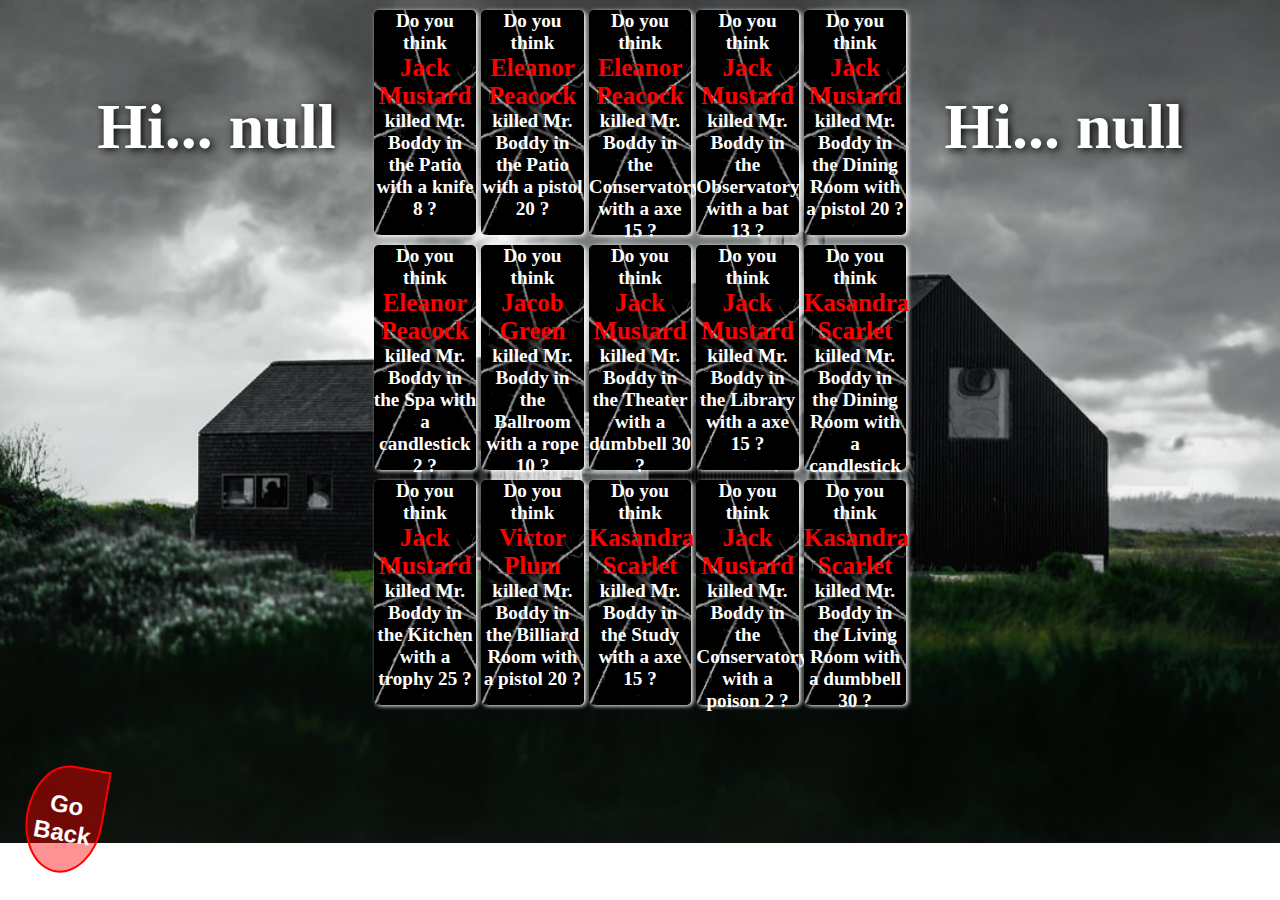
==== assets/pages/game.html @ c6afa7f7 "cluedo" ====
<!DOCTYPE html>
<html lang="en">
  <head>
    <meta charset="UTF-8" />
    <meta name="viewport" content="width=device-width, initial-scale=1.0" />
    <title>Game</title>
    <link rel="stylesheet" href="../css/game.css" />
  </head>
  <body>
    <section id="cards">
      <div id="card"></div>
      <div id="card"></div>
      <div id="card"></div>
      <div id="card"></div>
      <div id="card"></div>
      <div id="card"></div>
      <div id="card"></div>
      <div id="card"></div>
      <div id="card"></div>
      <div id="card"></div>
      <div id="card"></div>
      <div id="card"></div>
      <div id="card"></div>
      <div id="card"></div>
      <div id="card"></div>
    </section>
    <section id="erg"></section>
    <button id="ref" onclick="ref()">
      Play again
    </button>
    <section id="hy">Hi...</section>
    <section id="hy1">Hi...</section>
    <button id="backG"><a href="../../index.html">Go Back</a></button>

    <audio src="../audio/Wrong-answer-sound-effect.mp3" id="audioX"></audio>
    <audio src="../audio/Correct-answer.mp3" id="audioR"></audio>
    <script src="../js/main.js"></script>
    <iframe
      width="0"
      height="0"
      src="../audio/2019-05-01_-_Undercover_Spy_Agent_-_David_Fesliyan.mp3"
      frameborder="0"
      allowfullscreen
    ></iframe>
  </body>
</html>
---- assets/css/game.css ----
body {
  margin: 0;
  background: url(../img/photo-1519170395244-dfb1bb988508.jpg);
  background-size: cover;
  background-repeat: no-repeat no-repeat;
}

body #cards {
  margin: auto;
  height: 100%;
  width: 42%;
  display: -webkit-box;
  display: -ms-flexbox;
  display: flex;
  -ms-flex-pack: distribute;
      justify-content: space-around;
  -ms-flex-wrap: wrap;
      flex-wrap: wrap;
}

body #cards #card {
  margin-top: 10px;
  height: 25vh;
  width: 8vw;
  border-radius: 5px;
  -webkit-box-shadow: 2px 1px 4px white;
          box-shadow: 2px 1px 4px white;
  background-image: url(../img/27bf478a3400002b729b23f275fddbf7.gif);
  background-position: center;
  background-size: cover;
  font-size: 1.2em;
  font-weight: bolder;
  text-align: center;
  color: white;
  cursor: pointer;
}

body #cards #card h3 {
  color: red;
  margin: 0;
  font-size: 1.3em;
}

body #erg,
body #hy,
body #hy1 {
  background-color: rgba(0, 0, 0, 0.308);
  color: white;
  font-size: 2.5em;
  text-align: center;
  width: 90%;
  margin: auto;
  font-weight: bolder;
  text-shadow: 2px 2px 8px black;
  border-radius: 7px;
}

body #ref,
body button,
body #refH,
body #back {
  position: absolute;
  left: 2%;
  top: 3%;
  width: 6vw;
  height: 12vh;
  font-weight: bold;
  font-size: 1.6em;
  color: white;
  text-align: center;
  -webkit-transform: rotate(-55deg);
          transform: rotate(-55deg);
  border: 2px solid red;
  border-top-left-radius: 50%;
  background-color: rgba(255, 0, 0, 0.425);
  border-bottom-left-radius: 50%;
  border-bottom-right-radius: 50%;
  display: none;
  cursor: pointer;
}

body #ref:active,
body button:active,
body #refH:active,
body #back:active {
  border-top-left-radius: 100%;
  border-bottom-left-radius: 50%;
  border-bottom-right-radius: 100%;
}

body #ref:focus,
body button:focus,
body #refH:focus,
body #back:focus {
  outline: none;
}

body #hy {
  position: absolute;
  right: 7%;
  top: 10%;
  background: none;
  font-size: 4em;
  width: 19.8vw;
}

body #hy1 {
  position: absolute;
  left: 7%;
  top: 10%;
  font-size: 4em;
  background: none;
  width: 19.8vw;
}

body #body1 {
  margin: auto;
  width: 50%;
  display: -webkit-box;
  display: -ms-flexbox;
  display: flex;
  -ms-flex-pack: distribute;
      justify-content: space-around;
  -webkit-box-align: center;
      -ms-flex-align: center;
          align-items: center;
  height: 70vh;
}

body button {
  display: block;
  font-size: 150%;
}

body label {
  background-color: rgba(0, 0, 0, 0.308);
  color: white;
  font-size: 4em;
  text-align: center;
  width: 90%;
  margin-left: 10px;
  font-weight: bolder;
  text-shadow: 2px 2px 8px black;
  border-radius: 7px;
}

body label select {
  cursor: pointer;
  background-color: rgba(0, 0, 0, 0.308);
  color: white;
  font-size: 0.5em;
  text-align: center;
  width: 90%;
  margin-left: 10px;
  font-weight: bolder;
  text-shadow: 2px 2px 8px black;
  border-radius: 7px;
}

body label select option {
  background-color: rgba(51, 25, 25, 0.603);
  color: white;
  font-size: 1em;
  text-align: center;
  width: 90%;
  margin-left: 10px;
  font-weight: bolder;
  text-shadow: 2px 2px 8px black;
  border-radius: 7px;
}

body #refH {
  position: absolute;
  left: 10%;
  display: block;
}

body #back {
  position: absolute;
  left: 18%;
  display: block;
}

body #backG {
  position: absolute;
  top: 85%;
  -webkit-transform: rotate(10deg);
          transform: rotate(10deg);
}

body a {
  text-decoration: none;
  font-weight: bold;
  color: white;
  text-align: center;
}
/*# sourceMappingURL=game.css.map */
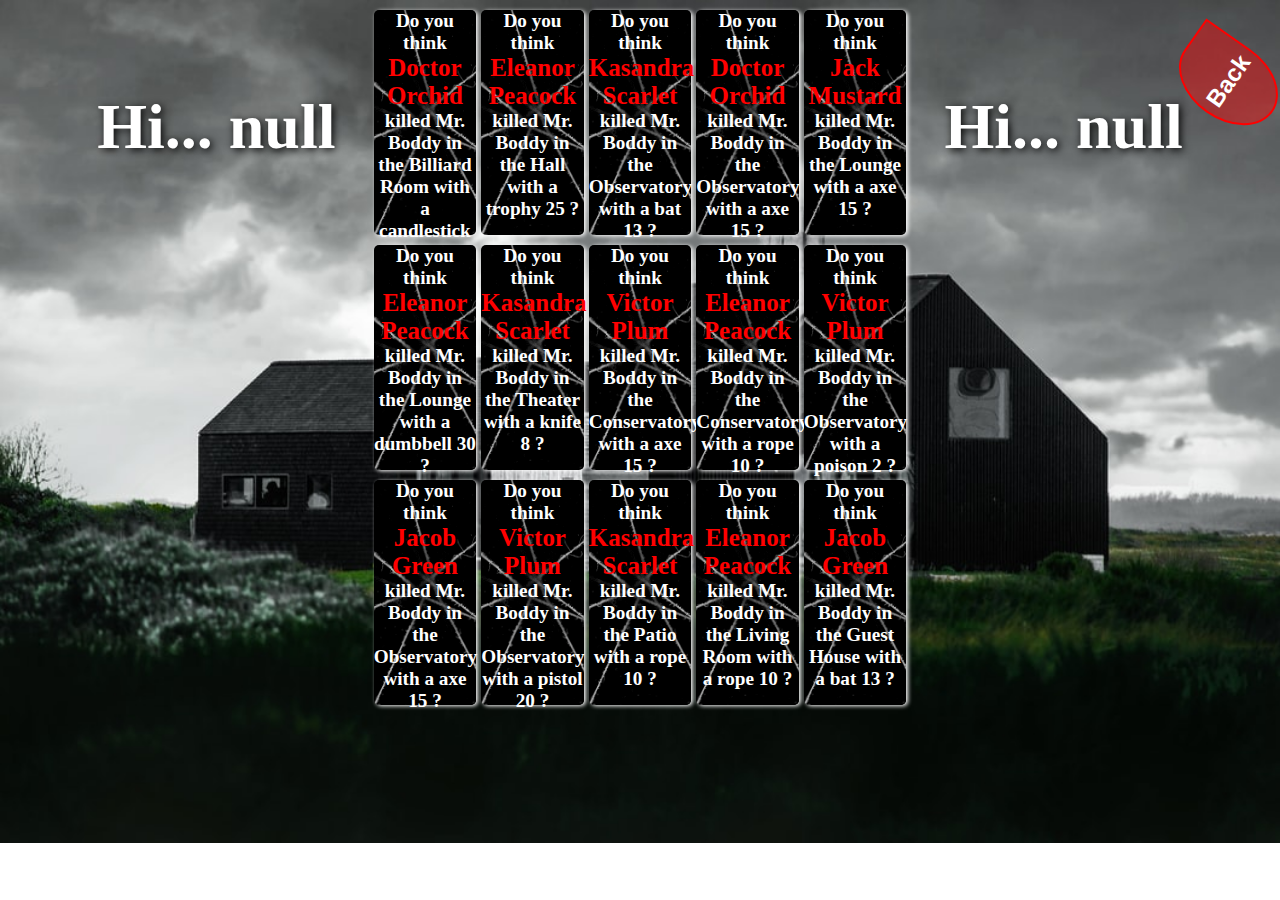
==== commit 47dd244a: "edit" ====
--- a/assets/pages/game.html
+++ b/assets/pages/game.html
@@ -30,7 +30,7 @@
     </button>
     <section id="hy">Hi...</section>
     <section id="hy1">Hi...</section>
-    <button id="backG"><a href="../../index.html">Go Back</a></button>
+    <button id="backG"><a href="../../index.html">Back</a></button>
 
     <audio src="../audio/Wrong-answer-sound-effect.mp3" id="audioX"></audio>
     <audio src="../audio/Correct-answer.mp3" id="audioR"></audio>
--- a/assets/css/game.css
+++ b/assets/css/game.css
@@ -183,9 +183,7 @@
 
 body #backG {
   position: absolute;
-  top: 85%;
-  -webkit-transform: rotate(10deg);
-          transform: rotate(10deg);
+  left: 93%;
 }
 
 body a {
